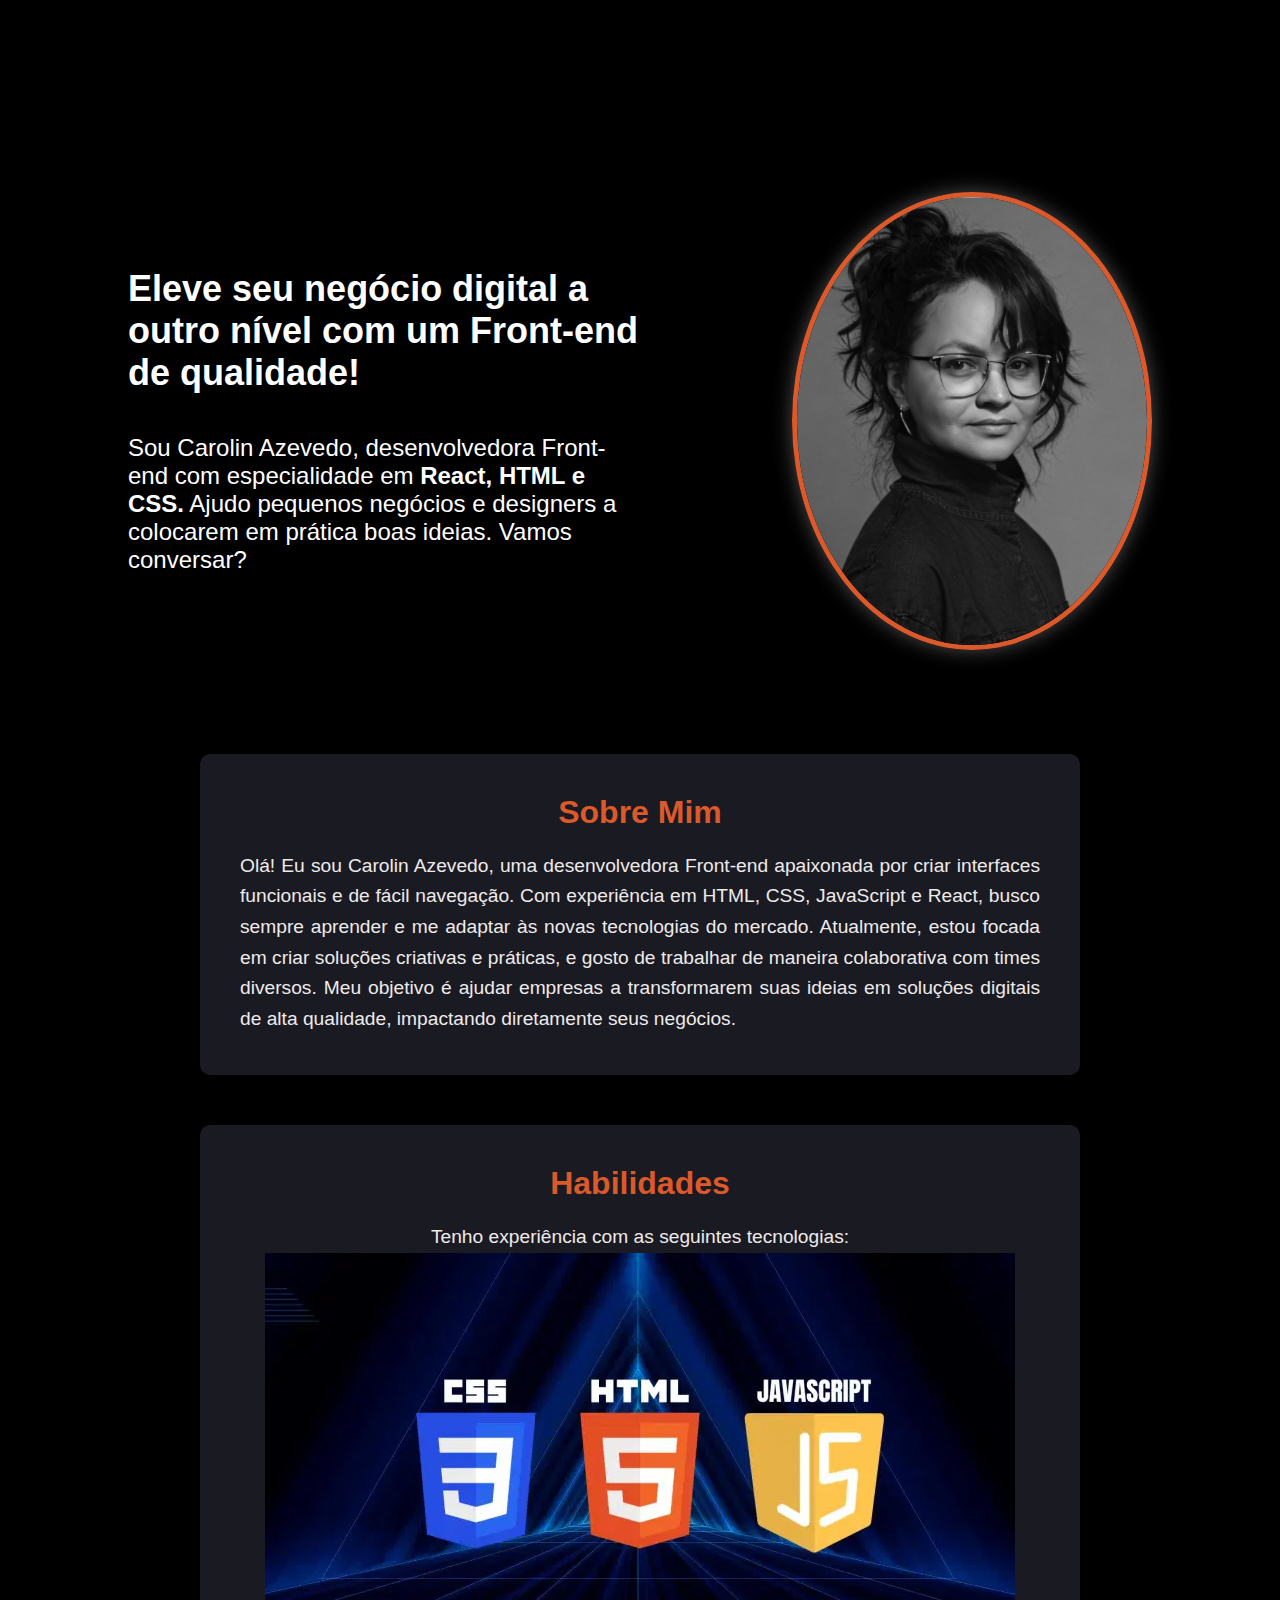
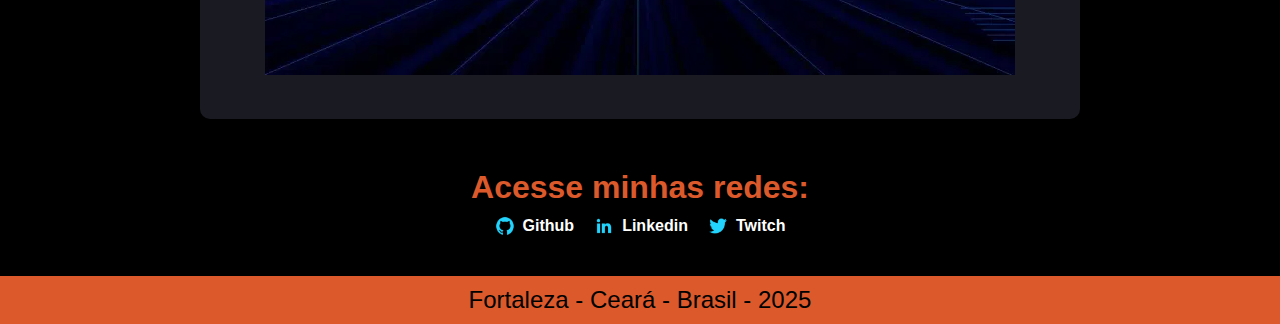
==== index.html @ 1c5b3d34 "..." ====
<!DOCTYPE html>
<html lang="pt-br"> 
<head>
    <meta charset="UTF-8">
    <meta http-equiv="X-UA-Compatible" content="IE=edge">
    <meta name="viewport" content="width=device-width, initial-scale=1.0">
    <title>Carolin Azevedo</title>
    <link rel="stylesheet" href="style.css">
</head>
<body>
    <header class="cabecalho"> 
        <nav class="cabecalho_link">
            <!-- Coloque os links de navegação aqui se necessário -->
        </nav>
    </header>

    <main class="apresentacao">
        <section class="apresentacao__conteudo">
            <h1 class="apresentacao__conteudo__titulo">
                Eleve seu negócio digital a outro nível <strong class="titulo-destaque">com um Front-end de qualidade!</strong>
            </h1>
            <p class="apresentacao__conteudo__texto">
              Sou Carolin Azevedo, desenvolvedora Front-end com especialidade em <strong>React, HTML e CSS.</strong> 
                Ajudo pequenos negócios e designers a colocarem em prática boas ideias. Vamos conversar?
            </p>     
        </section>
        <img class="imagem_perfil" src="/‎img/kel.png" alt="Foto de perfil">
    </main>

    <!-- Seção Sobre Mim -->
    <section class="sobre">
        <h2 class="sobre__titulo">Sobre Mim</h2>
        <p class="sobre__texto">
            Olá! Eu sou Carolin Azevedo, uma desenvolvedora Front-end apaixonada por criar interfaces funcionais e de fácil navegação. 
            Com experiência em HTML, CSS, JavaScript e React, busco sempre aprender e me adaptar às novas tecnologias do mercado.
            Atualmente, estou focada em criar soluções criativas e práticas, e gosto de trabalhar de maneira colaborativa com times diversos. 
            Meu objetivo é ajudar empresas a transformarem suas ideias em soluções digitais de alta qualidade, impactando diretamente seus negócios.
        </p>
    </section>
    <section class="sobre">
        <h2 class="sobre__titulo">Habilidades</h2>
        <p class="sobre__texto"> Tenho experiência com as seguintes tecnologias:</p>
        <div>
            <img class="imagem__habilidades" src="/‎img/linguagens.webp" alt="js,html,CSS3">
           
        </div>
    </section>
    <div class="apresentacao__links">
        <h2 class="apresentacao__links__subtitulo">Acesse minhas redes:</h2>
        <div class="apresentacao__links__botoes">
        <a class="apresentacao__links__botao" href="https://github.com/Carolinazeved">
            <img class="imagem_icone" src="/‎img/github.png" alt="Ícone do GitHub"> Github
        </a>
        <a class="apresentacao__links__botao" href="https://www.linkedin.com/in/carolin-azevedo-1b51b333b/">
            <img class="imagem_icone" src="/‎img/linkedin.png" alt="Ícone do LinkedIn"> Linkedin
        </a>
        <a class="apresentacao__links__botao" href="https://www.twitch.tv/kel_cledia">
            <img class="imagem_icone" src="/‎img/twitter.png" alt="Ícone do Twitch"> Twitch
        </a>
        </div>
    </div>
    
    <footer class="rodape">
        <p>Fortaleza - Ceará - Brasil - 2025</p>
    </footer>
</body>
</html>
---- style.css ----
/* Definindo as variáveis de cor e fonte */
:root {
  --cor-primaria: #000000;
  --cor-secundaria: #ffffff;
  --cor-terciaria: #DB592A;
  --cor-hover: #272727;
  --font-primaria: 'Krona One', sans-serif;
  --font-secundaria: 'Montserrat', sans-serif;
}

* {
  margin: 0;
  padding: 0;
}

body {
  box-sizing: border-box;
  background-color: var(--cor-primaria);
  color: var(--cor-secundaria);
  font-family: var(--font-secundaria);
}

/* Estilo do cabeçalho */
.cabecalho {
  padding: 5% 10%;
  display: flex;
  justify-content: space-between;
  align-items: center;
}

.cabecalho_link {
  display: flex;
  gap: 80px;
  align-content: flex-end;
}

.cabecalho_link_atalhos {
  font-family: var(--font-secundaria);
  font-size: 1.5rem;
  font-weight: 400;
  color: var(--cor-terciaria);
  text-decoration: none;
  text-align: center;
  border-radius: 5px;
  max-width: 378px;
}

.cabecalho_link_atalhos:hover {
  background-color: var(--cor-hover);
}

/* Estilo da apresentação */
.apresentacao {
  padding: 5% 10%;
  display: flex;
  align-items: center;
  justify-content: space-between;
  gap: 40px;
}

.apresentacao__conteudo {
  width: 50%;
  display: flex;
  flex-direction: column;
  gap: 40px;
}

.apresentacao__conteudo__titulo {
  font-size: 2.25rem;
  font-family: var(--font-primaria);
}

.apresentacao__conteudo__texto {
  font-size: 1.5rem;
}

.imagem_perfil {
  width: 350px; /* Ajuste conforme necessário */
  height: auto;
  border-radius: 50%; /* Transforma a imagem em um círculo */
  border: 5px solid var(--cor-terciaria); /* Adiciona uma borda destacada */
  box-shadow: 0px 0px 20px rgba(255, 255, 255, 0.3); /* Glow suave */
  transition: transform 0.3s ease-in-out, box-shadow 0.3s ease-in-out;
  margin-left: -40px; /* Aproxima a imagem do conteúdo */
}

.imagem_perfil:hover {
  transform: scale(1.1); /* Dá um leve zoom ao passar o mouse */
  box-shadow: 0px 0px 30px rgba(255, 255, 255, 0.5); /* Aumenta o glow ao passar o mouse */
}

.apresentacao__links {
  display: flex;
  flex-direction: column; /* Organiza os elementos verticalmente */
  align-items: center; /* Centraliza os itens */
  text-align: center; /* Garante que o texto fique centralizado */
  margin-top: 40px; /* Adiciona mais espaço entre os botões e o restante do conteúdo */
  padding-bottom: 40px; /* Garante que não fiquem colados no rodapé */
}
.apresentacao__links__subtitulo {
  font-size: 2rem; /* Ajusta o tamanho do subtítulo */
  font-weight: bold; /* Deixa o texto mais destacado */
  margin-bottom: 10px; /* Espaço entre o subtítulo e os botões */
  color: var(--cor-terciaria);
}

.apresentacao__links__botoes {
  display: flex; /* Coloca os botões lado a lado */
  gap: 20px; /* Espaço entre os botões */
  flex-wrap: wrap; /* Para que os botões fiquem responsivos em telas menores */
  justify-content: center;
}

.apresentacao__links__botao {
  display: flex;
  align-items: center;
  justify-content: center;
  color: white;
  text-decoration: none;
  border-radius: 8px;
  font-size: 1rem;
  font-weight: bold;
  transition: all 0.3s ease;
  box-shadow: 2px 2px 10px rgba(0, 0, 0, 0.2);
}

.apresentacao__links__botao:hover {
  background: linear-gradient(135deg, #414a4d, #242525);
  transform: scale(1.05);
  box-shadow: 3px 3px 15px rgba(93, 96, 97, 0.6);
}

.imagem_icone {
  width: 20px;
  height: 20px;
  margin-right: 8px; /* Espaço entre o ícone e o texto */
}

/* Estilo do rodapé */
.rodape {
  color: var(--cor-primaria);
  background-color: var(--cor-terciaria);
  padding: 10px;
  text-align: center;
  font-family: var(--font-secundaria);
  font-size: 1.5rem;
  gap: 10px;
}

/* Estilo da seção Sobre Mim */
.sobre {
  display: flex;
  flex-direction: column;
  align-items: center;
  justify-content: center;
  background-color: #1a1a22;
  padding: 40px;
  border-radius: 10px;
  margin-top: 40px;
  width: 90%;
  max-width: 800px;
  margin-left: auto;
  margin-right: auto;
  margin-bottom: 50px;
}

.sobre__titulo {
  font-size: 2rem;
  font-weight: bold;
  color: var(--cor-terciaria);
  text-align: center;
  margin-bottom: 20px;
}

.sobre__texto {
  font-size: 1.2rem;
  line-height: 1.6;
  color: #eeeaea;
  text-align: justify;
}

/* Estilos responsivos para telas menores */
@media (max-width: 1200px) {
  .cabecalho {
    padding: 10%;
  }

  .apresentacao {
    flex-direction: column-reverse;
    padding: 5%;
  }

  .apresentacao__conteudo {
    width: auto;
  }

  .apresentacao__links__botao {
    width: 80%;
  }

  .rodape {
    font-size: 1.2rem;
  }
  .habilidades {
    display: flex;
    justify-content: center;
    align-items: center;
    gap: 30px;
    background-color: #1a1a22;
    padding: 40px;
    border-radius: 10px;
    width: 90%;
    max-width: 800px;
    margin: 40px auto 50px;
  }
  
  .imagem__habilidades {
    width: 70px; /* Tamanho ajustado */
    height: 70px;
    transition: transform 0.3s ease, filter 0.3s ease;
  }
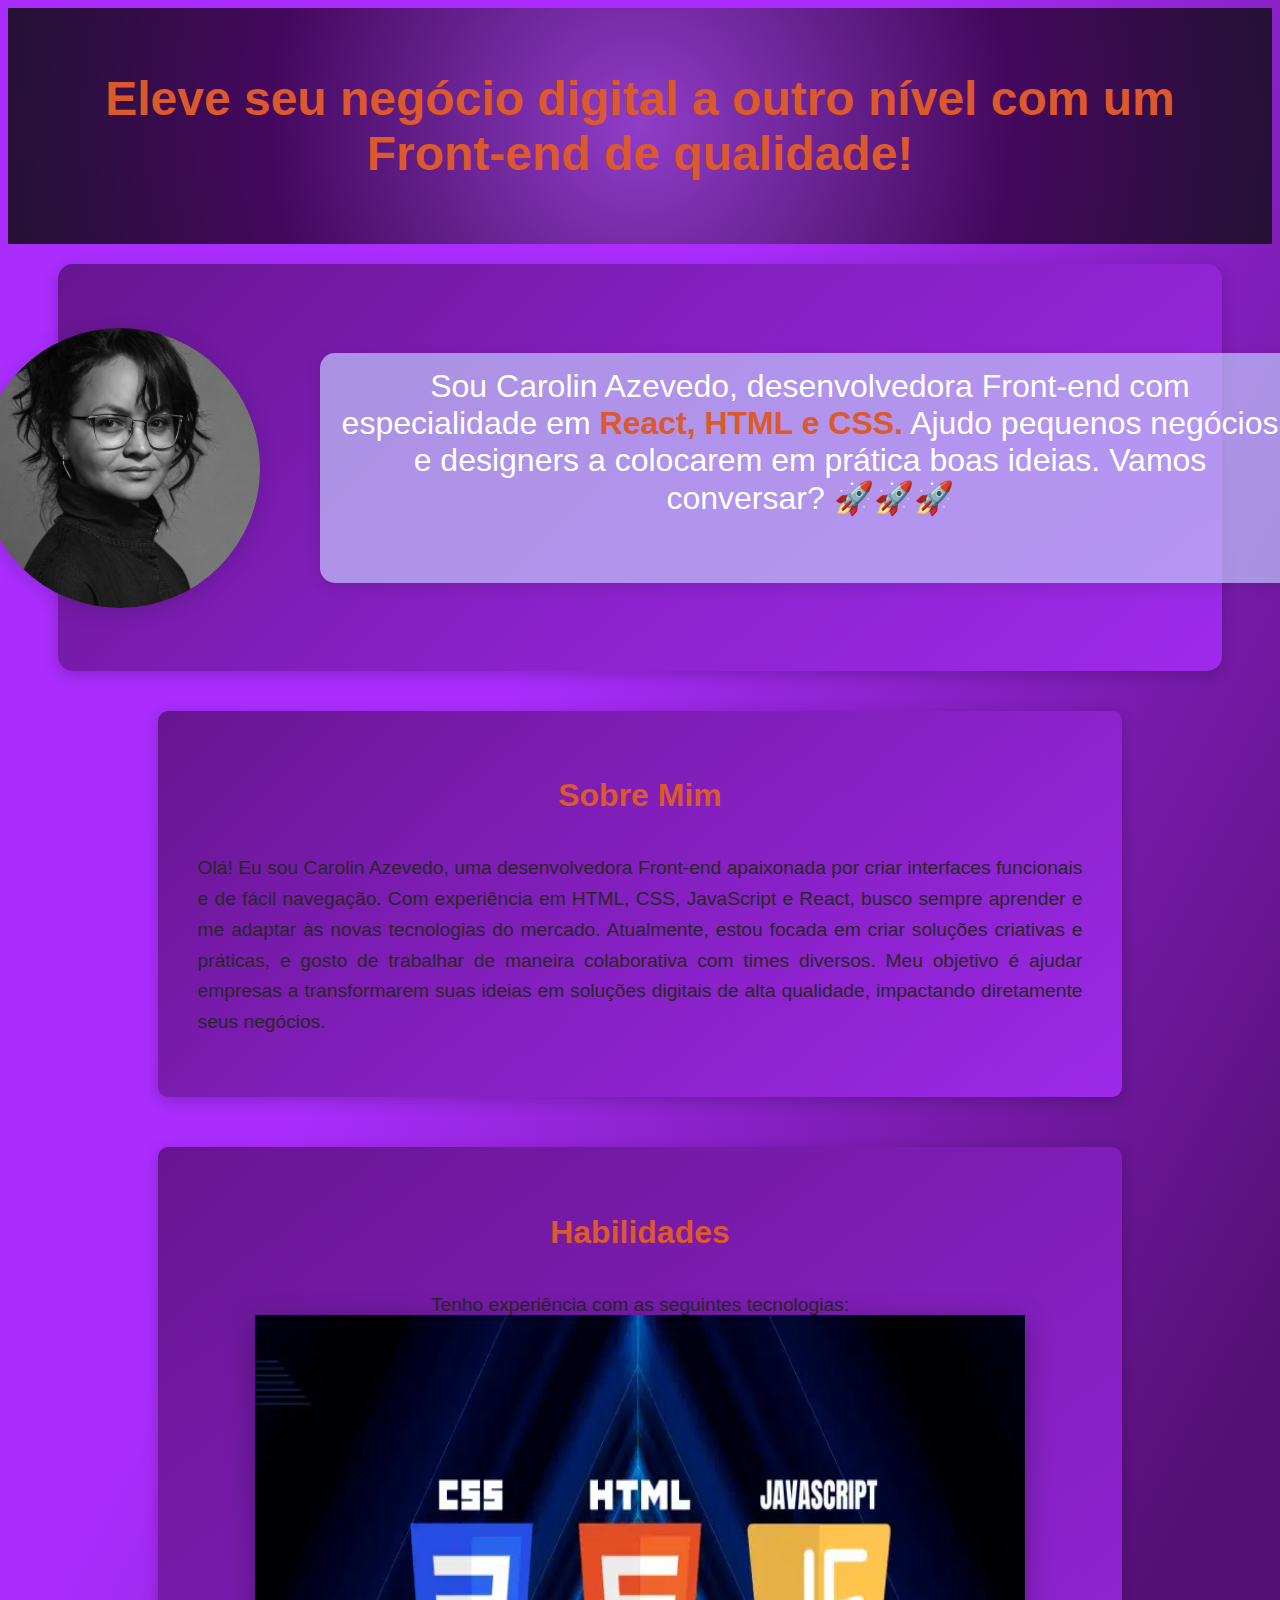
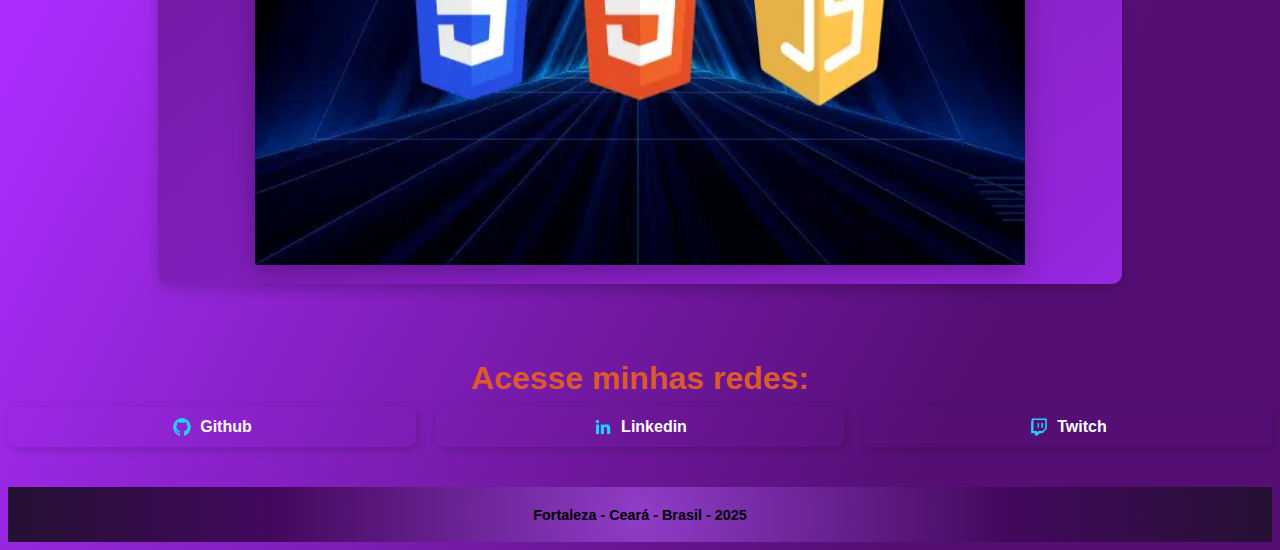
==== commit b07d4ebd: "estilo lilas" ====
--- a/index.html
+++ b/index.html
@@ -8,25 +8,21 @@
     <link rel="stylesheet" href="style.css">
 </head>
 <body>
-    <header class="cabecalho"> 
-        <nav class="cabecalho_link">
-            <!-- Coloque os links de navegação aqui se necessário -->
-        </nav>
+    <header class="cabeçalho"> 
+        Eleve seu negócio digital a outro nível <strong class="titulo-destaque">com um Front-end de qualidade!</strong>
     </header>
 
     <main class="apresentacao">
         <section class="apresentacao__conteudo">
-            <h1 class="apresentacao__conteudo__titulo">
-                Eleve seu negócio digital a outro nível <strong class="titulo-destaque">com um Front-end de qualidade!</strong>
-            </h1>
-            <p class="apresentacao__conteudo__texto">
-              Sou Carolin Azevedo, desenvolvedora Front-end com especialidade em <strong>React, HTML e CSS.</strong> 
-                Ajudo pequenos negócios e designers a colocarem em prática boas ideias. Vamos conversar?
-            </p>     
+            <div class="apresentacao__perfil">
+                <img class="imagem_perfil" src="/‎img/kel.png" alt="Foto de perfil">   
+                <p class="apresentacao__conteudo__texto">
+                    Sou Carolin Azevedo, desenvolvedora Front-end com especialidade em <strong>React, HTML e CSS.</strong> 
+                    Ajudo pequenos negócios e designers a colocarem em prática boas ideias. Vamos conversar? 🚀🚀🚀
+                </p>     
+            </div>
         </section>
-        <img class="imagem_perfil" src="/‎img/kel.png" alt="Foto de perfil">
     </main>
-
     <!-- Seção Sobre Mim -->
     <section class="sobre">
         <h2 class="sobre__titulo">Sobre Mim</h2>
@@ -37,29 +33,32 @@
             Meu objetivo é ajudar empresas a transformarem suas ideias em soluções digitais de alta qualidade, impactando diretamente seus negócios.
         </p>
     </section>
+
+    <!-- Seção Habilidades -->
     <section class="sobre">
         <h2 class="sobre__titulo">Habilidades</h2>
-        <p class="sobre__texto"> Tenho experiência com as seguintes tecnologias:</p>
+        <p class="sobre__texto">Tenho experiência com as seguintes tecnologias:</p>
         <div>
-            <img class="imagem__habilidades" src="/‎img/linguagens.webp" alt="js,html,CSS3">
-           
+            <img class="imagem__habilidades" src="/‎img/linguagens.webp" alt="Ícones de JavaScript, HTML e CSS">
         </div>
     </section>
+
+    <!-- Links de Redes Sociais -->
     <div class="apresentacao__links">
         <h2 class="apresentacao__links__subtitulo">Acesse minhas redes:</h2>
         <div class="apresentacao__links__botoes">
-        <a class="apresentacao__links__botao" href="https://github.com/Carolinazeved">
-            <img class="imagem_icone" src="/‎img/github.png" alt="Ícone do GitHub"> Github
-        </a>
-        <a class="apresentacao__links__botao" href="https://www.linkedin.com/in/carolin-azevedo-1b51b333b/">
-            <img class="imagem_icone" src="/‎img/linkedin.png" alt="Ícone do LinkedIn"> Linkedin
-        </a>
-        <a class="apresentacao__links__botao" href="https://www.twitch.tv/kel_cledia">
-            <img class="imagem_icone" src="/‎img/twitter.png" alt="Ícone do Twitch"> Twitch
-        </a>
+            <a class="apresentacao__links__botao" href="https://github.com/Carolinazeved">
+                <img class="imagem_icone" src="/‎img/github.png" alt="Ícone do GitHub"> Github
+            </a>
+            <a class="apresentacao__links__botao" href="https://www.linkedin.com/in/carolin-azevedo-1b51b333b/">
+                <img class="imagem_icone" src="/‎img/linkedin.png" alt="Ícone do LinkedIn"> Linkedin
+            </a>
+            <a class="apresentacao__links__botao" href="https://www.twitch.tv/kel_cledia">
+                <img class="imagem_icone" src="/‎img/twitch.png" alt="Ícone do Twitch"> Twitch
+            </a>
         </div>
     </div>
-    
+
     <footer class="rodape">
         <p>Fortaleza - Ceará - Brasil - 2025</p>
     </footer>
--- a/style.css
+++ b/style.css
@@ -1,167 +1,127 @@
+
+
 /* Definindo as variáveis de cor e fonte */
 :root {
   --cor-primaria: #000000;
   --cor-secundaria: #ffffff;
   --cor-terciaria: #DB592A;
+  --cor-gradiente-lilas: linear-gradient(297deg, rgba(85,15,116,1) 17%, rgba(170,45,253,1) 64%);
   --cor-hover: #272727;
   --font-primaria: 'Krona One', sans-serif;
   --font-secundaria: 'Montserrat', sans-serif;
 }
 
-* {
-  margin: 0;
-  padding: 0;
-}
-
 body {
   box-sizing: border-box;
-  background-color: var(--cor-primaria);
+  background: var(--cor-gradiente-lilas);
   color: var(--cor-secundaria);
   font-family: var(--font-secundaria);
 }
 
-/* Estilo do cabeçalho */
-.cabecalho {
-  padding: 5% 10%;
-  display: flex;
+.cabeçalho {
+  font-size: 3rem;
+  font-weight: bold;
+  color: var(--cor-terciaria);
+  text-align: center;
+  margin-bottom: 20px;
+  padding: 5%;
+  background: rgb(144,61,200);
+background: radial-gradient(circle, rgba(144,61,200,1) 0%, rgba(67,8,93,1) 58%, rgba(37,17,52,1) 100%);
+}
+
+
+/* Estilo da apresentação*/
+.apresentacao {
+  display: flex;
+  align-items:center;
   justify-content: space-between;
-  align-items: center;
-}
-
-.cabecalho_link {
-  display: flex;
-  gap: 80px;
-  align-content: flex-end;
-}
-
-.cabecalho_link_atalhos {
-  font-family: var(--font-secundaria);
-  font-size: 1.5rem;
-  font-weight: 400;
-  color: var(--cor-terciaria);
-  text-decoration: none;
-  text-align: center;
-  border-radius: 5px;
-  max-width: 378px;
-}
-
-.cabecalho_link_atalhos:hover {
-  background-color: var(--cor-hover);
-}
-
-/* Estilo da apresentação */
-.apresentacao {
-  padding: 5% 10%;
-  display: flex;
-  align-items: center;
-  justify-content: space-between;
-  gap: 40px;
-}
+  padding: 5%;
+  max-width: 90%;
+  background: linear-gradient(135deg, rgba(85, 15, 116, 0.8), rgba(170, 45, 253, 0.8)); /* Gradiente suave */
+  flex-direction: row;
+  gap: 50px;  /* Adiciona espaçamento entre a imagem e o texto */
+  border-radius: 15px; /* Bordas arredondadas para suavizar a apresentação */
+  box-shadow: 0 4px 15px rgba(0, 0, 0, 0.2); /* Sombra suave para dar profundidade */
+  margin: 10px 50px  ;
+}
+.apresentacao:hover {
+  transform: scale(1.1);  /* Zoom suave ao passar o mouse */
+  box-shadow: 0px 6px 25px rgba(0, 0, 0, 0.3); /* Aumenta a sombra ao passar o mouse */
+}
+
+.apresentacao__perfil {
+  display: flex;
+  align-items: center;
+  justify-content: center;
+  gap: 30px;
+  max-width: 100%;
+}
+
 
 .apresentacao__conteudo {
-  width: 50%;
+ 
+}
+
+.apresentacao__conteudo__texto {
+  font-size: 2rem;
+  margin: auto;
+  text-align: center;
+  align-items: center;
+  color: #fff;
+  background-color: rgba(194, 197, 250, 0.7);  /* Fundo suave para o texto */
+  font-weight: 300;
+  padding: 15px;
+  border-radius: 15px; /* Bordas arredondadas no bloco de texto */
+  width:950px;
+  height: 200px;
+  box-shadow: 0px 4px 15px rgba(0, 0, 0, 0.1); /* Sombra suave */
+}
+.apresentacao__conteudo__texto strong {
+  color: var(--cor-terciaria);
+  font-weight: 600; /* Destacar palavras fortes */
+}
+.apresentacao__conteudo__texto p {
+  margin-bottom: 20px; /* Espaço entre parágrafos */
+} 
+
+.apresentacao__conteudo__texto:hover {
+  transform: scale(1.1);  /* Zoom suave ao passar o mouse */
+  box-shadow: 0px 6px 25px rgba(0, 0, 0, 0.3); /* Aumenta a sombra ao passar o mouse */
+}
+
+.imagem_perfil {
+  width: 280px; /* Imagem um pouco maior */
+  height: 280px;
+  border-radius: 50%; /* Manter imagem circular */
+  object-fit: cover;
+  box-shadow: 0px 4px 20px rgba(0, 0, 0, 0.15); /* Sombrinha suave para a imagem */
+  transition: transform 0.3s ease-in-out, box-shadow 0.3s ease-in-out; /* Efeito suave */
+  margin-right: 30px;  /* Adiciona margem à direita da imagem */  
+}
+
+.imagem_perfil:hover {
+  transform: scale(1.1);  /* Zoom suave ao passar o mouse */
+  box-shadow: 0px 6px 25px rgba(0, 0, 0, 0.3); /* Aumenta a sombra ao passar o mouse */
+}
+/* Estilo da seção Sobre Mim */
+ .sobre {
   display: flex;
   flex-direction: column;
-  gap: 40px;
-}
-
-.apresentacao__conteudo__titulo {
-  font-size: 2.25rem;
-  font-family: var(--font-primaria);
-}
-
-.apresentacao__conteudo__texto {
-  font-size: 1.5rem;
-}
-
-.imagem_perfil {
-  width: 350px; /* Ajuste conforme necessário */
-  height: auto;
-  border-radius: 50%; /* Transforma a imagem em um círculo */
-  border: 5px solid var(--cor-terciaria); /* Adiciona uma borda destacada */
-  box-shadow: 0px 0px 20px rgba(255, 255, 255, 0.3); /* Glow suave */
-  transition: transform 0.3s ease-in-out, box-shadow 0.3s ease-in-out;
-  margin-left: -40px; /* Aproxima a imagem do conteúdo */
-}
-
-.imagem_perfil:hover {
-  transform: scale(1.1); /* Dá um leve zoom ao passar o mouse */
-  box-shadow: 0px 0px 30px rgba(255, 255, 255, 0.5); /* Aumenta o glow ao passar o mouse */
-}
-
-.apresentacao__links {
-  display: flex;
-  flex-direction: column; /* Organiza os elementos verticalmente */
-  align-items: center; /* Centraliza os itens */
-  text-align: center; /* Garante que o texto fique centralizado */
-  margin-top: 40px; /* Adiciona mais espaço entre os botões e o restante do conteúdo */
-  padding-bottom: 40px; /* Garante que não fiquem colados no rodapé */
-}
-.apresentacao__links__subtitulo {
-  font-size: 2rem; /* Ajusta o tamanho do subtítulo */
-  font-weight: bold; /* Deixa o texto mais destacado */
-  margin-bottom: 10px; /* Espaço entre o subtítulo e os botões */
-  color: var(--cor-terciaria);
-}
-
-.apresentacao__links__botoes {
-  display: flex; /* Coloca os botões lado a lado */
-  gap: 20px; /* Espaço entre os botões */
-  flex-wrap: wrap; /* Para que os botões fiquem responsivos em telas menores */
-  justify-content: center;
-}
-
-.apresentacao__links__botao {
-  display: flex;
-  align-items: center;
-  justify-content: center;
-  color: white;
-  text-decoration: none;
-  border-radius: 8px;
-  font-size: 1rem;
-  font-weight: bold;
-  transition: all 0.3s ease;
-  box-shadow: 2px 2px 10px rgba(0, 0, 0, 0.2);
-}
-
-.apresentacao__links__botao:hover {
-  background: linear-gradient(135deg, #414a4d, #242525);
-  transform: scale(1.05);
-  box-shadow: 3px 3px 15px rgba(93, 96, 97, 0.6);
-}
-
-.imagem_icone {
-  width: 20px;
-  height: 20px;
-  margin-right: 8px; /* Espaço entre o ícone e o texto */
-}
-
-/* Estilo do rodapé */
-.rodape {
-  color: var(--cor-primaria);
-  background-color: var(--cor-terciaria);
-  padding: 10px;
-  text-align: center;
-  font-family: var(--font-secundaria);
-  font-size: 1.5rem;
-  gap: 10px;
-}
-
-/* Estilo da seção Sobre Mim */
-.sobre {
-  display: flex;
-  flex-direction: column;
-  align-items: center;
-  justify-content: center;
-  background-color: #1a1a22;
+  align-items: center;
+  justify-content: center;
   padding: 40px;
   border-radius: 10px;
   margin-top: 40px;
-  width: 90%;
-  max-width: 800px;
+  max-width: 70%;
   margin-left: auto;
   margin-right: auto;
   margin-bottom: 50px;
+  background: linear-gradient(135deg, rgba(85, 15, 116, 0.8), rgba(170, 45, 253, 0.8)); /* Gradiente suave */
+  box-shadow: 0 4px 15px rgba(0, 0, 0, 0.2); /* Sombra suave para dar profundidade */
+}
+.sobre:hover {
+  transform: scale(1.1);  /* Zoom suave ao passar o mouse */
+  box-shadow: 0px 6px 25px rgba(0, 0, 0, 0.3); /* Aumenta a sombra ao passar o mouse */
 }
 
 .sobre__titulo {
@@ -175,16 +135,9 @@
 .sobre__texto {
   font-size: 1.2rem;
   line-height: 1.6;
-  color: #eeeaea;
+  color: var(--cor-hover);
   text-align: justify;
 }
-
-/* Estilos responsivos para telas menores */
-@media (max-width: 1200px) {
-  .cabecalho {
-    padding: 10%;
-  }
-
   .apresentacao {
     flex-direction: column-reverse;
     padding: 5%;
@@ -198,15 +151,12 @@
     width: 80%;
   }
 
-  .rodape {
-    font-size: 1.2rem;
-  }
   .habilidades {
     display: flex;
     justify-content: center;
     align-items: center;
     gap: 30px;
-    background-color: #1a1a22;
+    background-color: #c2c5fa;
     padding: 40px;
     border-radius: 10px;
     width: 90%;
@@ -215,9 +165,119 @@
   }
   
   .imagem__habilidades {
-    width: 70px; /* Tamanho ajustado */
-    height: 70px;
+    width: 700px; /* Tamanho ajustado*/ 
+    height: 500px;
     transition: transform 0.3s ease, filter 0.3s ease;
   }
-  
- +  .imagem__habilidades {
+    transform: scale(1.1);  /* Zoom suave ao passar o mouse */
+    box-shadow: 0px 6px 25px rgba(0, 0, 0, 0.3); /* Aumenta a sombra ao passar o mouse */
+  }
+
+  /* Estilo do rodapé */
+.rodape {
+  color: var(--cor-primaria);
+  font-weight: bold;
+  background: rgb(144,61,200);
+  background: radial-gradient(circle, rgba(144,61,200,1) 0%, rgba(67,8,93,1) 58%, rgba(37,17,52,1) 100%);
+  padding: 5px;
+  text-align: center;
+  font-family: var(--font-secundaria);
+  font-size: 0.9rem;
+  gap: 10px;
+}
+.imagem_icone {
+  width: 20px;
+  height: 20px;
+  margin-right: 8px; /* Espaço entre o ícone e o texto */
+}
+.apresentacao__links {
+  display: flex;
+  flex-direction: column; /* Organiza os elementos verticalmente */
+  text-align: center; /* Garante que o texto fique centralizado */
+  margin-top: 40px; /* Adiciona mais espaço entre os botões e o restante do conteúdo*/ 
+  padding-bottom: 40px; /* Garante que não fiquem colados no rodapé*/
+}
+.apresentacao__links__subtitulo {
+  font-size: 2rem; /* Ajusta o tamanho do subtítulo */
+  font-weight: bold; /* Deixa o texto mais destacado */
+  margin-bottom: 10px; /* Espaço entre o subtítulo e os botões*/ 
+  color: var(--cor-terciaria);
+}
+
+.apresentacao__links__botoes {
+  display: flex; /* Coloca os botões lado a lado */
+  gap: 20px; /* Espaço entre os botões */
+  flex-wrap: nowrap; /* Para que os botões fiquem responsivos em telas menores*/ 
+  justify-content: center;
+}
+
+.apresentacao__links__botao {
+  display: flex;
+  align-items: center;
+  justify-content: center;
+  color: white;
+  text-decoration: none;
+  border-radius: 8px;
+  font-size: 1rem;
+  font-weight: bold;
+  transition: all 0.3s ease;
+  box-shadow: 2px 2px 10px rgba(0, 0, 0, 0.2);
+  min-width: 150px; /* Largura mínima para os botões */
+  padding: 10px 20px; /* Ajuste do preenchimento interno do botão */
+}
+
+.apresentacao__links__botao:hover {
+  background: linear-gradient(135deg, #414a4d, #242525);
+  transform: scale(1.05);
+  box-shadow: 3px 3px 15px rgba(93, 96, 97, 0.6);
+}
+@media (max-width: 768px) {
+  /* Ajustar o layout da apresentação */
+  .apresentacao {
+    flex-direction: column; /* Muda para coluna em telas menores */
+    padding: 2%;
+  }
+
+  .imagem_perfil {
+    width: 200px; /* Imagem menor em telas pequenas */
+    height: 200px;
+  }
+
+  .sobre {
+    padding: 20px; /* Reduz o padding */
+  }
+
+  .habilidades {
+    flex-direction: column; /* Coloca os itens em coluna em telas menores */
+  }
+
+  .imagem__habilidades {
+    width: 100%; /* Torna a imagem 100% da largura em telas pequenas */
+    height: auto; /* Mantém a proporção da imagem */
+  }
+
+  .apresentacao__links__botoes {
+    flex-direction: column; /* Organiza os botões em coluna */
+  }
+}
+
+@media (max-width: 480px) {
+  .cabeçalho {
+    font-size: 2rem; /* Ajusta o tamanho da fonte para cabeçalho */
+  }
+
+  .sobre__titulo {
+    font-size: 1.5rem; /* Ajusta o tamanho da fonte no título */
+  }
+
+  .sobre__texto {
+    font-size: 1rem; /* Ajusta o tamanho da fonte do texto */
+  }
+
+  .apresentacao__conteudo__texto {
+    font-size: 1.5rem; /* Ajusta o tamanho da fonte do texto */
+    width: 100%; /* Garante que o bloco de texto ocupe toda a largura */
+    height: auto; /* Ajusta a altura do bloco */
+  }
+}
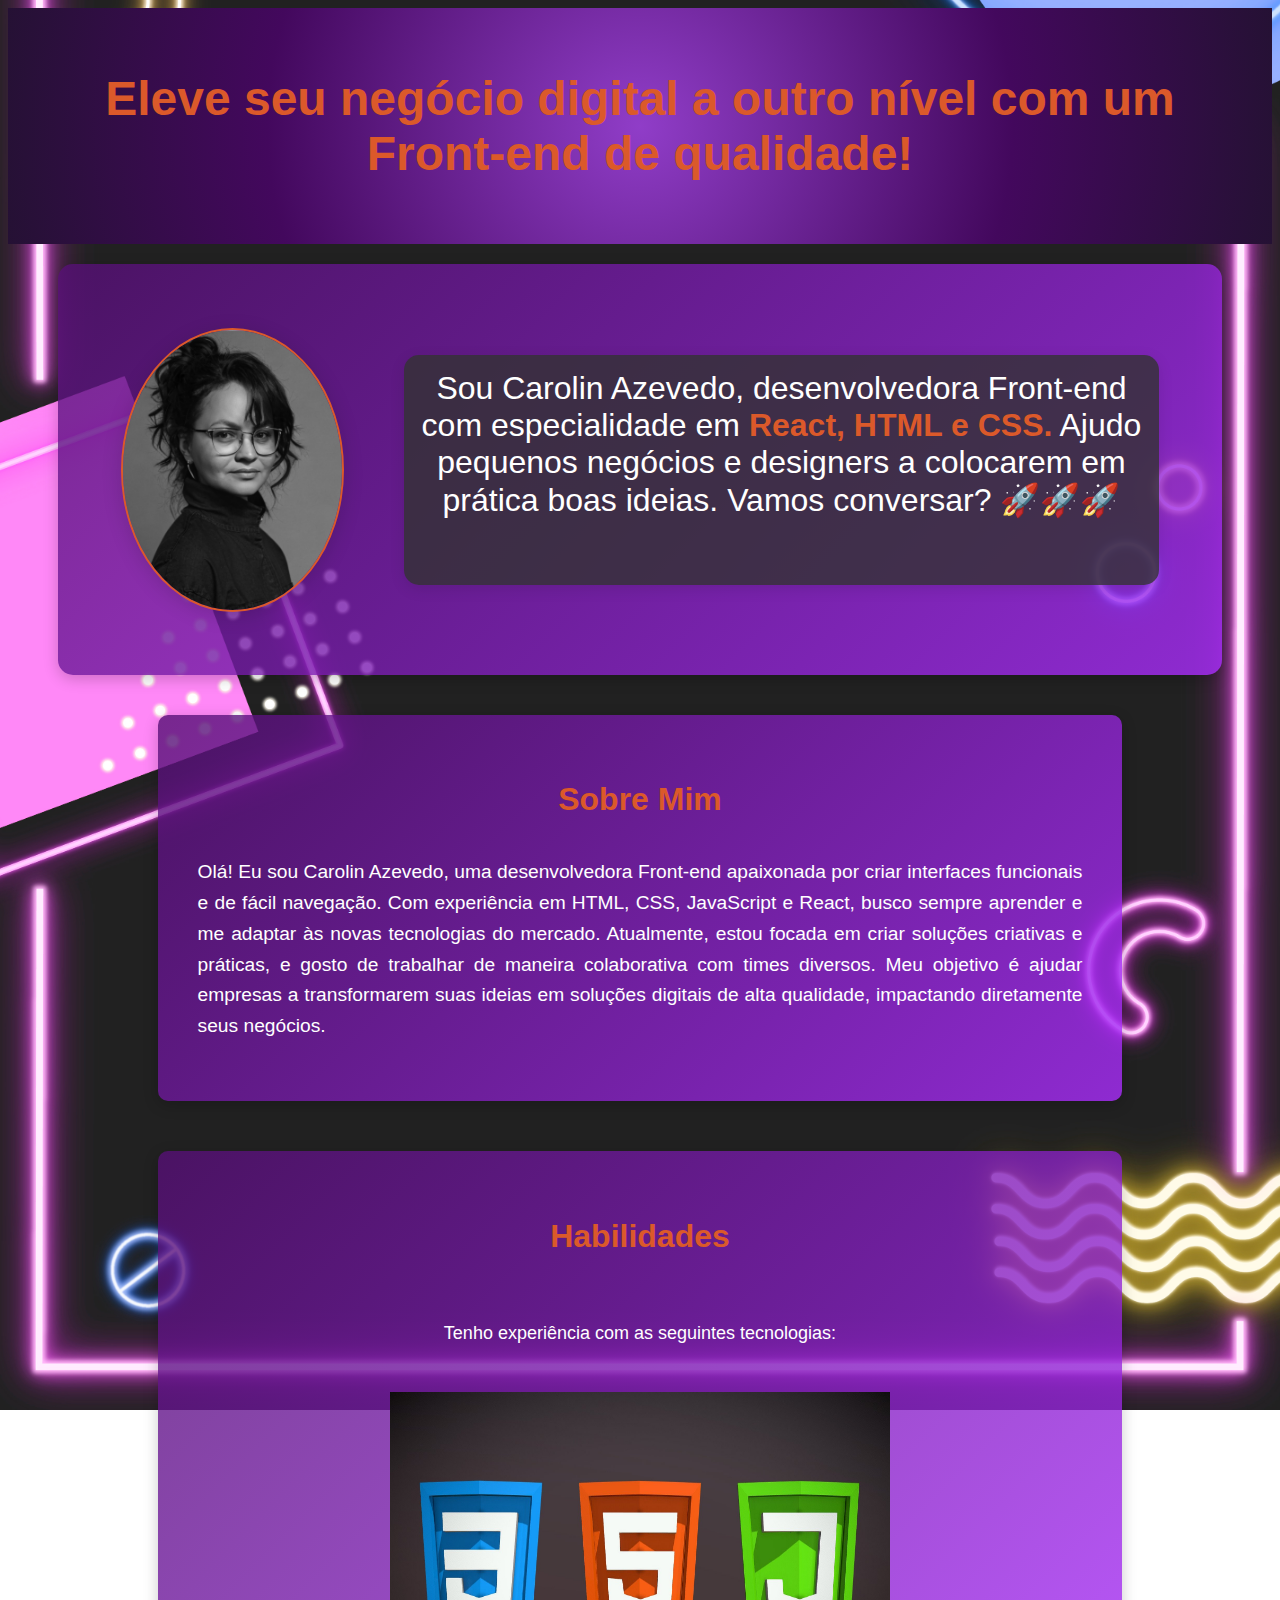
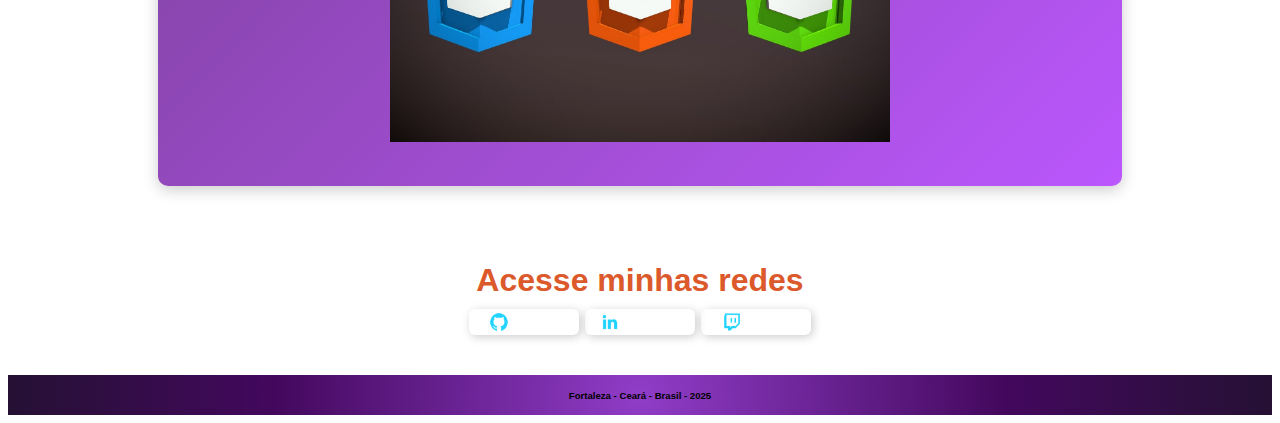
==== commit e014d191: "cores e resposividade" ====
--- a/index.html
+++ b/index.html
@@ -15,7 +15,7 @@
     <main class="apresentacao">
         <section class="apresentacao__conteudo">
             <div class="apresentacao__perfil">
-                <img class="imagem_perfil" src="/‎img/kel.png" alt="Foto de perfil">   
+                <img class="imagem_perfil" src="./‎img/kel.png" alt="Foto de perfil">   
                 <p class="apresentacao__conteudo__texto">
                     Sou Carolin Azevedo, desenvolvedora Front-end com especialidade em <strong>React, HTML e CSS.</strong> 
                     Ajudo pequenos negócios e designers a colocarem em prática boas ideias. Vamos conversar? 🚀🚀🚀
@@ -37,24 +37,24 @@
     <!-- Seção Habilidades -->
     <section class="sobre">
         <h2 class="sobre__titulo">Habilidades</h2>
-        <p class="sobre__texto">Tenho experiência com as seguintes tecnologias:</p>
+        <p class="habilidades_subtitulo">Tenho experiência com as seguintes tecnologias:</p>
         <div>
-            <img class="imagem__habilidades" src="/‎img/linguagens.webp" alt="Ícones de JavaScript, HTML e CSS">
+            <img class="imagem__habilidades" src="/‎img/habilidades.jpeg" alt="Ícones de JavaScript, HTML e CSS">
         </div>
     </section>
 
     <!-- Links de Redes Sociais -->
     <div class="apresentacao__links">
-        <h2 class="apresentacao__links__subtitulo">Acesse minhas redes:</h2>
+        <h2 class="apresentacao__links__subtitulo">Acesse minhas redes</h2>
         <div class="apresentacao__links__botoes">
             <a class="apresentacao__links__botao" href="https://github.com/Carolinazeved">
-                <img class="imagem_icone" src="/‎img/github.png" alt="Ícone do GitHub"> Github
+                <img class="imagem_icone" src="./‎img/github.png" alt="Ícone do GitHub"> Github
             </a>
             <a class="apresentacao__links__botao" href="https://www.linkedin.com/in/carolin-azevedo-1b51b333b/">
-                <img class="imagem_icone" src="/‎img/linkedin.png" alt="Ícone do LinkedIn"> Linkedin
+                <img class="imagem_icone" src="./‎img/linkedin.png" alt="Ícone do LinkedIn"> Linkedin
             </a>
             <a class="apresentacao__links__botao" href="https://www.twitch.tv/kel_cledia">
-                <img class="imagem_icone" src="/‎img/twitch.png" alt="Ícone do Twitch"> Twitch
+                <img class="imagem_icone" src="./‎img/twitch.png" alt="Ícone do Twitch"> Twitch
             </a>
         </div>
     </div>
--- a/style.css
+++ b/style.css
@@ -13,9 +13,11 @@
 
 body {
   box-sizing: border-box;
-  background: var(--cor-gradiente-lilas);
+  background: url(/‎img/rm183-nunny-49.jpg) no-repeat center center fixed;
+  background-size:cover;
   color: var(--cor-secundaria);
   font-family: var(--font-secundaria);
+  position: relative;
 }
 
 .cabeçalho {
@@ -45,7 +47,7 @@
   margin: 10px 50px  ;
 }
 .apresentacao:hover {
-  transform: scale(1.1);  /* Zoom suave ao passar o mouse */
+  transition: transform 0.3s ease-in-out;  /* Zoom suave ao passar o mouse */
   box-shadow: 0px 6px 25px rgba(0, 0, 0, 0.3); /* Aumenta a sombra ao passar o mouse */
 }
 
@@ -55,11 +57,6 @@
   justify-content: center;
   gap: 30px;
   max-width: 100%;
-}
-
-
-.apresentacao__conteudo {
- 
 }
 
 .apresentacao__conteudo__texto {
@@ -67,12 +64,13 @@
   margin: auto;
   text-align: center;
   align-items: center;
-  color: #fff;
-  background-color: rgba(194, 197, 250, 0.7);  /* Fundo suave para o texto */
+  color: #ffffff;
+  background-color: rgba(50, 50, 50, 0.8);  /* Fundo suave para o texto */
   font-weight: 300;
   padding: 15px;
   border-radius: 15px; /* Bordas arredondadas no bloco de texto */
-  width:950px;
+  max-width:100%;
+  width: auto;
   height: 200px;
   box-shadow: 0px 4px 15px rgba(0, 0, 0, 0.1); /* Sombra suave */
 }
@@ -85,7 +83,7 @@
 } 
 
 .apresentacao__conteudo__texto:hover {
-  transform: scale(1.1);  /* Zoom suave ao passar o mouse */
+  transition: transform 0.3s ease-in-out;  /* Zoom suave ao passar o mouse */
   box-shadow: 0px 6px 25px rgba(0, 0, 0, 0.3); /* Aumenta a sombra ao passar o mouse */
 }
 
@@ -93,6 +91,7 @@
   width: 280px; /* Imagem um pouco maior */
   height: 280px;
   border-radius: 50%; /* Manter imagem circular */
+  border: 2px solid var(--cor-terciaria);
   object-fit: cover;
   box-shadow: 0px 4px 20px rgba(0, 0, 0, 0.15); /* Sombrinha suave para a imagem */
   transition: transform 0.3s ease-in-out, box-shadow 0.3s ease-in-out; /* Efeito suave */
@@ -135,7 +134,7 @@
 .sobre__texto {
   font-size: 1.2rem;
   line-height: 1.6;
-  color: var(--cor-hover);
+  color: var(--cor-secundaria);
   text-align: justify;
 }
   .apresentacao {
@@ -155,7 +154,6 @@
     display: flex;
     justify-content: center;
     align-items: center;
-    gap: 30px;
     background-color: #c2c5fa;
     padding: 40px;
     border-radius: 10px;
@@ -163,14 +161,18 @@
     max-width: 800px;
     margin: 40px auto 50px;
   }
+  .habilidades_subtitulo{
+    padding:30px;
+    font-size: large;
+  }
   
   .imagem__habilidades {
-    width: 700px; /* Tamanho ajustado*/ 
-    height: 500px;
-    transition: transform 0.3s ease, filter 0.3s ease;
-  }
-  .imagem__habilidades {
-    transform: scale(1.1);  /* Zoom suave ao passar o mouse */
+    width: 500px; /* Tamanho ajustado*/ 
+    height: 350px;
+    
+  }
+  .imagem__habilidades:hover {
+    transition: transform 0.3s ease, filter 0.3s ease;  /* Zoom suave ao passar o mouse */
     box-shadow: 0px 6px 25px rgba(0, 0, 0, 0.3); /* Aumenta a sombra ao passar o mouse */
   }
 
@@ -183,8 +185,8 @@
   padding: 5px;
   text-align: center;
   font-family: var(--font-secundaria);
-  font-size: 0.9rem;
-  gap: 10px;
+  font-size: 0.6rem;
+
 }
 .imagem_icone {
   width: 20px;
@@ -207,9 +209,10 @@
 
 .apresentacao__links__botoes {
   display: flex; /* Coloca os botões lado a lado */
-  gap: 20px; /* Espaço entre os botões */
+  gap: 6px; /* Espaço entre os botões */
   flex-wrap: nowrap; /* Para que os botões fiquem responsivos em telas menores*/ 
   justify-content: center;
+  margin: auto;
 }
 
 .apresentacao__links__botao {
@@ -218,17 +221,17 @@
   justify-content: center;
   color: white;
   text-decoration: none;
-  border-radius: 8px;
-  font-size: 1rem;
+  border-radius: 6px;
+  font-size: 0.8rem;
   font-weight: bold;
   transition: all 0.3s ease;
   box-shadow: 2px 2px 10px rgba(0, 0, 0, 0.2);
-  min-width: 150px; /* Largura mínima para os botões */
-  padding: 10px 20px; /* Ajuste do preenchimento interno do botão */
+  width: 100px; /* Largura para os botões */
+  padding: 3px 5px; /* Ajuste do preenchimento interno do botão */
 }
 
 .apresentacao__links__botao:hover {
-  background: linear-gradient(135deg, #414a4d, #242525);
+ 
   transform: scale(1.05);
   box-shadow: 3px 3px 15px rgba(93, 96, 97, 0.6);
 }
@@ -237,15 +240,21 @@
   .apresentacao {
     flex-direction: column; /* Muda para coluna em telas menores */
     padding: 2%;
+    gap: 20px;
   }
 
   .imagem_perfil {
-    width: 200px; /* Imagem menor em telas pequenas */
-    height: 200px;
+    width: 180px; /* Imagem menor em telas pequenas */
+    height: 180px;
+    margin-bottom: -10px; /* Aproxima mais do conteúdo */
   }
 
   .sobre {
     padding: 20px; /* Reduz o padding */
+  }
+  .apresentacao__conteudo__texto {
+    font-size: 1.3rem; /* Ajusta o tamanho do texto */
+    width: 90%; /* Mantém responsivo */
   }
 
   .habilidades {
@@ -258,7 +267,7 @@
   }
 
   .apresentacao__links__botoes {
-    flex-direction: column; /* Organiza os botões em coluna */
+    flex-direction:row; /* Organiza os botões em coluna */
   }
 }
 
@@ -276,8 +285,8 @@
   }
 
   .apresentacao__conteudo__texto {
-    font-size: 1.5rem; /* Ajusta o tamanho da fonte do texto */
-    width: 100%; /* Garante que o bloco de texto ocupe toda a largura */
+    font-size: 1rem; /* Ajusta o tamanho da fonte do texto */
+    width: 65%; /* Garante que o bloco de texto ocupe toda a largura */
     height: auto; /* Ajusta a altura do bloco */
   }
 }
